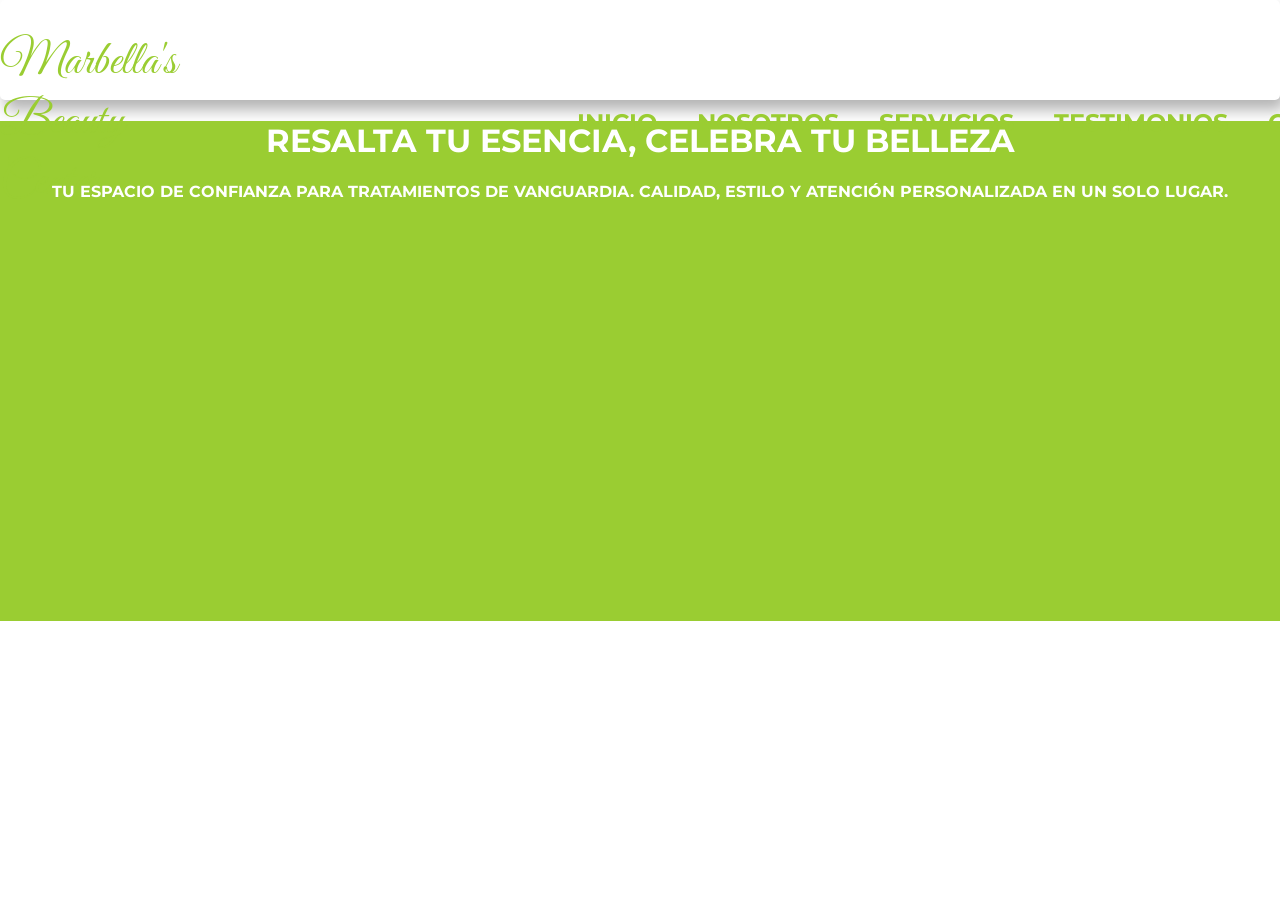
==== index.html @ 21dbbc2d "Toda la carpeta" ====
<!DOCTYPE html>
<html lang="en">

<head>
    <meta charset="UTF-8">
    <meta name="viewport" content="width=device-width, initial-scale=1.0">
    <title>Document</title>
    <link rel="stylesheet" href="style.css">
    <link rel="stylesheet" href="https://cdnjs.cloudflare.com/ajax/libs/font-awesome/6.5.0/css/all.min.css">
    <link href="https://fonts.googleapis.com/css2?family=Great+Vibes&display=swap" rel="stylesheet">
    <link href="https://fonts.googleapis.com/css2?family=Grand+Hotel&family=Montserrat:wght@400;700&display=swap" rel="stylesheet">
</head>

<body>
    <header>
        <div class="encabezado">
            <h1 class="titulo"> Marbella's Beauty Center</h1>
        </div>
        <div class="Menu">
            <a href="index.html"><h2>Inicio</h2></a>
            <a href="nosotros.html"><h2>Nosotros</h2></a>
            <a href="servicios.html"><h2>Servicios</h2></a>
            <a href="testimonios.html"><h2>Testimonios</h2></a>
            <a href="contactanos.html"><h2>Contáctanos</h2> </a>
        </div>
    </header>

    <Main>
        <div class="info">
            <h1>Resalta tu esencia, celebra tu belleza</h1>
            <p>Tu espacio de confianza para tratamientos de vanguardia. 
            Calidad, estilo y atención personalizada en un solo lugar.</p>
        </div>
    </Main>

    <footer>

    </footer>
</body>

</html>
---- style.css ----
body{
    margin: 0;
}


header{
    background-color: white;
    height: 100px;
    width: auto;
    display: grid;
    grid-template-columns: auto auto;
    color: white;
    border-radius: 5px;
    box-shadow:5px 10px 15px rgba(0, 0, 0, 0.3);
}

.encabezado{
    display: grid;
    grid-template-columns: auto auto;
    align-items: center;
    justify-content: space-around;
    column-gap: 400px;
    row-gap: 25px;
}

a{
  text-decoration: none;
  color: rgb(154, 205, 50);
  font-weight: 700;

}

.Menu{
    display: grid;
    grid-template-columns: auto auto auto auto auto;
    justify-content: center;
    align-content: center;
    column-gap: 40px;
    row-gap: 10px;
    font-family: 'Montserrat', sans-serif;
    font-weight: 700;
    text-transform: uppercase;
}

.Menu h2:hover{
    background-color: #f0f2f5;
    border-radius: 50px;
}

.Menu h2:active{
    color: red;
}

.titulo {
    font-family: 'Great Vibes', cursive;
    font-size: 48px;
    font-weight: 400;
    color : rgb(154, 205, 50);
}

Main{
    font-family: 'Montserrat', sans-serif;
    font-weight: 700;
    text-transform: uppercase;
}

.info{
    background-color: rgb(154, 205, 50);
    height: 500px;
    color: white;
    text-align: center;

}

.contacto{
    display: grid;
    grid-template-columns: 1fr 1fr;
    justify-content: space-between;
    column-gap: 20px;
    padding: 150px;
}

.formulario{
    max-width: 700px;
    width: 100%;
    color:  rgb(105, 148, 19);
}

form{
    display: grid;
    width: 100%;
    row-gap: 20px;

}

button{
    background-color: rgb(6, 91, 209);
    color: white;
    border: none;
    border-radius: 5%;
    height: 50px;
    width: 100%;
}

textarea{
    border: 1px solid #999;
}

input, textarea{
  width: 100%;          
  border: none;          
  border-bottom: 1px solid #999; 
  padding: 10px 5px;
  font-size: 16px;
  outline: none;
  background: transparent;
}

.maps iframe{
    height: 100%;
    width: 100%;
}
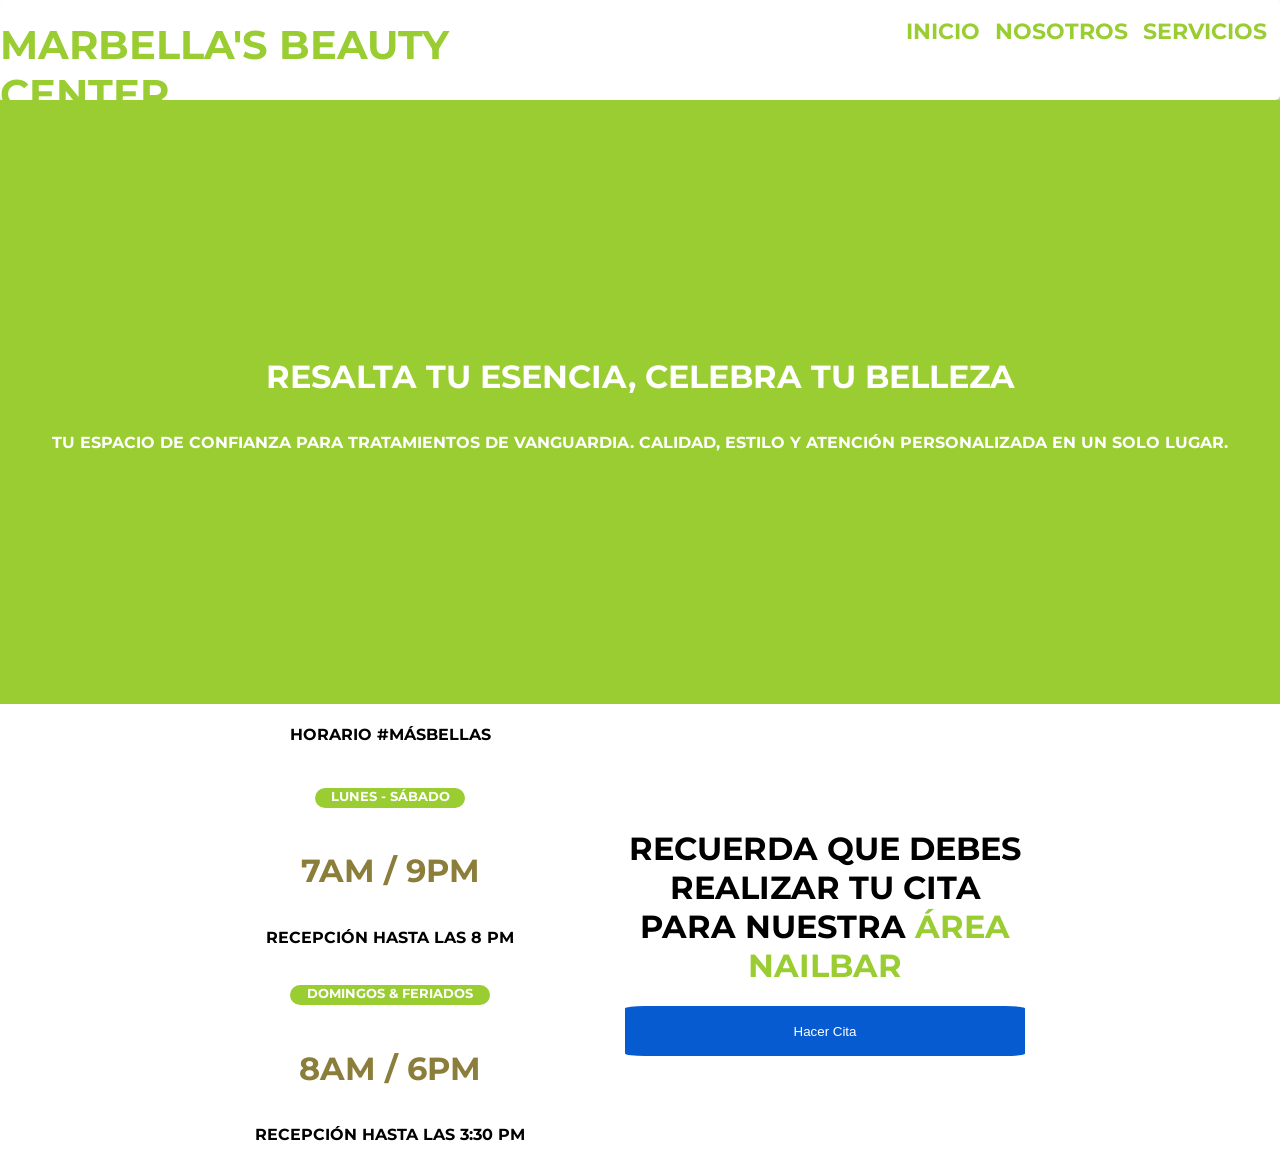
==== commit e2b53010: "Feat: módulo nosotros" ====
--- a/index.html
+++ b/index.html
@@ -8,7 +8,8 @@
     <link rel="stylesheet" href="style.css">
     <link rel="stylesheet" href="https://cdnjs.cloudflare.com/ajax/libs/font-awesome/6.5.0/css/all.min.css">
     <link href="https://fonts.googleapis.com/css2?family=Great+Vibes&display=swap" rel="stylesheet">
-    <link href="https://fonts.googleapis.com/css2?family=Grand+Hotel&family=Montserrat:wght@400;700&display=swap" rel="stylesheet">
+    <link href="https://fonts.googleapis.com/css2?family=Grand+Hotel&family=Montserrat:wght@400;700&display=swap"
+        rel="stylesheet">
 </head>
 
 <body>
@@ -17,19 +18,45 @@
             <h1 class="titulo"> Marbella's Beauty Center</h1>
         </div>
         <div class="Menu">
-            <a href="index.html"><h2>Inicio</h2></a>
-            <a href="nosotros.html"><h2>Nosotros</h2></a>
-            <a href="servicios.html"><h2>Servicios</h2></a>
-            <a href="testimonios.html"><h2>Testimonios</h2></a>
-            <a href="contactanos.html"><h2>Contáctanos</h2> </a>
+            <a href="index.html">
+                <h2>Inicio</h2>
+            </a>
+            <a href="nosotros.html">
+                <h2>Nosotros</h2>
+            </a>
+            <a href="servicios.html">
+                <h2>Servicios</h2>
+            </a>
+            <a href="testimonios.html">
+                <h2>Testimonios</h2>
+            </a>
+            <a href="contactanos.html">
+                <h2>Citas</h2>
+            </a>
         </div>
     </header>
 
-    <Main>
+    <Main class="inicio">
         <div class="info">
             <h1>Resalta tu esencia, celebra tu belleza</h1>
-            <p>Tu espacio de confianza para tratamientos de vanguardia. 
-            Calidad, estilo y atención personalizada en un solo lugar.</p>
+            <p>Tu espacio de confianza para tratamientos de vanguardia.
+                Calidad, estilo y atención personalizada en un solo lugar.</p>
+        </div>
+        <div class="citas">
+            <div class="horario">
+                <h4>Horario #másbellas</h4>
+                <h5>Lunes - Sábado</h5>
+                <h1>7am / 9pm</h1>
+                <p>Recepción hasta las 8 pm</p>
+                <h5 id="finSemana">Domingos & Feriados</h5>
+                <h1>8am / 6pm</h1>
+                <p>Recepción hasta las 3:30 pm</p>
+            </div>
+
+            <div class="nails">
+                <h1>Recuerda que debes realizar tu cita para nuestra <strong>área NailBar</strong></h1>
+                <button>Hacer Cita</button>
+            </div>
         </div>
     </Main>
 
--- a/style.css
+++ b/style.css
@@ -1,7 +1,9 @@
 body{
     margin: 0;
-}
-
+    font-family: 'Montserrat', sans-serif;
+    font-weight: 700;
+    text-transform: uppercase;
+}
 
 header{
     background-color: white;
@@ -23,23 +25,18 @@
     row-gap: 25px;
 }
 
-a{
+.Menu a{
   text-decoration: none;
   color: rgb(154, 205, 50);
   font-weight: 700;
-
+  font-size: 0.9rem;
 }
 
 .Menu{
-    display: grid;
-    grid-template-columns: auto auto auto auto auto;
+    display: flex;
+    flex-wrap: wrap;
     justify-content: center;
-    align-content: center;
-    column-gap: 40px;
-    row-gap: 10px;
-    font-family: 'Montserrat', sans-serif;
-    font-weight: 700;
-    text-transform: uppercase;
+    gap: 15px;
 }
 
 .Menu h2:hover{
@@ -52,32 +49,37 @@
 }
 
 .titulo {
-    font-family: 'Great Vibes', cursive;
-    font-size: 48px;
-    font-weight: 400;
+    font-size: 2.5rem;
+    margin: 0;
     color : rgb(154, 205, 50);
 }
 
-Main{
-    font-family: 'Montserrat', sans-serif;
+.inicio{
     font-weight: 700;
     text-transform: uppercase;
 }
 
 .info{
     background-color: rgb(154, 205, 50);
-    height: 500px;
+    min-height: 60vh;
     color: white;
     text-align: center;
-
+    display: flex;
+    flex-direction: column;
+    justify-content: center;
+    align-items: center;
+    padding: 2rem;
 }
 
 .contacto{
     display: grid;
     grid-template-columns: 1fr 1fr;
-    justify-content: space-between;
+    gap: 2rem;
+    padding: 2rem;
     column-gap: 20px;
     padding: 150px;
+    max-width: 1200px;
+    margin: 0 auto;
 }
 
 .formulario{
@@ -121,4 +123,108 @@
     width: 100%;
 }
 
-
+footer{
+    background-color: rgb(154, 205, 50);
+    width: auto;
+}
+
+.horario h5, #finSemana{
+    background-color:  rgb(154, 205, 50);
+    color: white;
+    width: 150px;
+    height: 20px;
+    border-radius: 10px;
+    text-align: center;
+}
+
+.horario h1{
+    color: rgb(139, 125, 58);
+}
+
+#finSemana{
+    width: 200px;
+}
+
+.horario{
+    display: flex;
+    flex-direction: column;
+    align-items: center;
+}
+
+.nails strong{
+    color: rgb(154, 205, 50);
+}
+
+.nails {
+    max-width: 400px;
+    text-align: center;
+    align-content: center;
+}
+
+.citas{
+    display: grid;
+    grid-template-columns: auto auto;
+    gap: 100px;
+    justify-content: center;
+    align-items: center;
+}
+
+
+@media (max-width: 768px) {
+    
+    header {
+        height: auto;
+        display: flex;
+        flex-direction: column;
+        padding: 20px 10px;
+    }
+
+    .encabezado {
+        display: flex;        
+        flex-direction: column; 
+        align-items: center;    
+        justify-content: center;
+        column-gap: 0;          
+        text-align: center;
+        width: 100%;
+    }
+
+    .titulo {
+        font-size: 1.8rem;     
+        margin: 10px 0;
+    }
+
+    .Menu {
+        display: flex;
+        flex-wrap: wrap; 
+        justify-content: center;
+        column-gap: 15px;
+        row-gap: 10px;
+    }
+
+    .Menu h2 {
+        font-size: 14px; 
+    }
+
+    .info {
+        height: auto; 
+        padding: 60px 20px;
+    }
+
+    .contacto {
+        grid-template-columns: 1fr; 
+        padding: 40px 20px; 
+    }
+
+    .formulario {
+        max-width: 100%;
+    }
+
+    .maps {
+        height: 300px; 
+    }
+
+    .maps iframe {
+        height: 100%;
+    }
+}
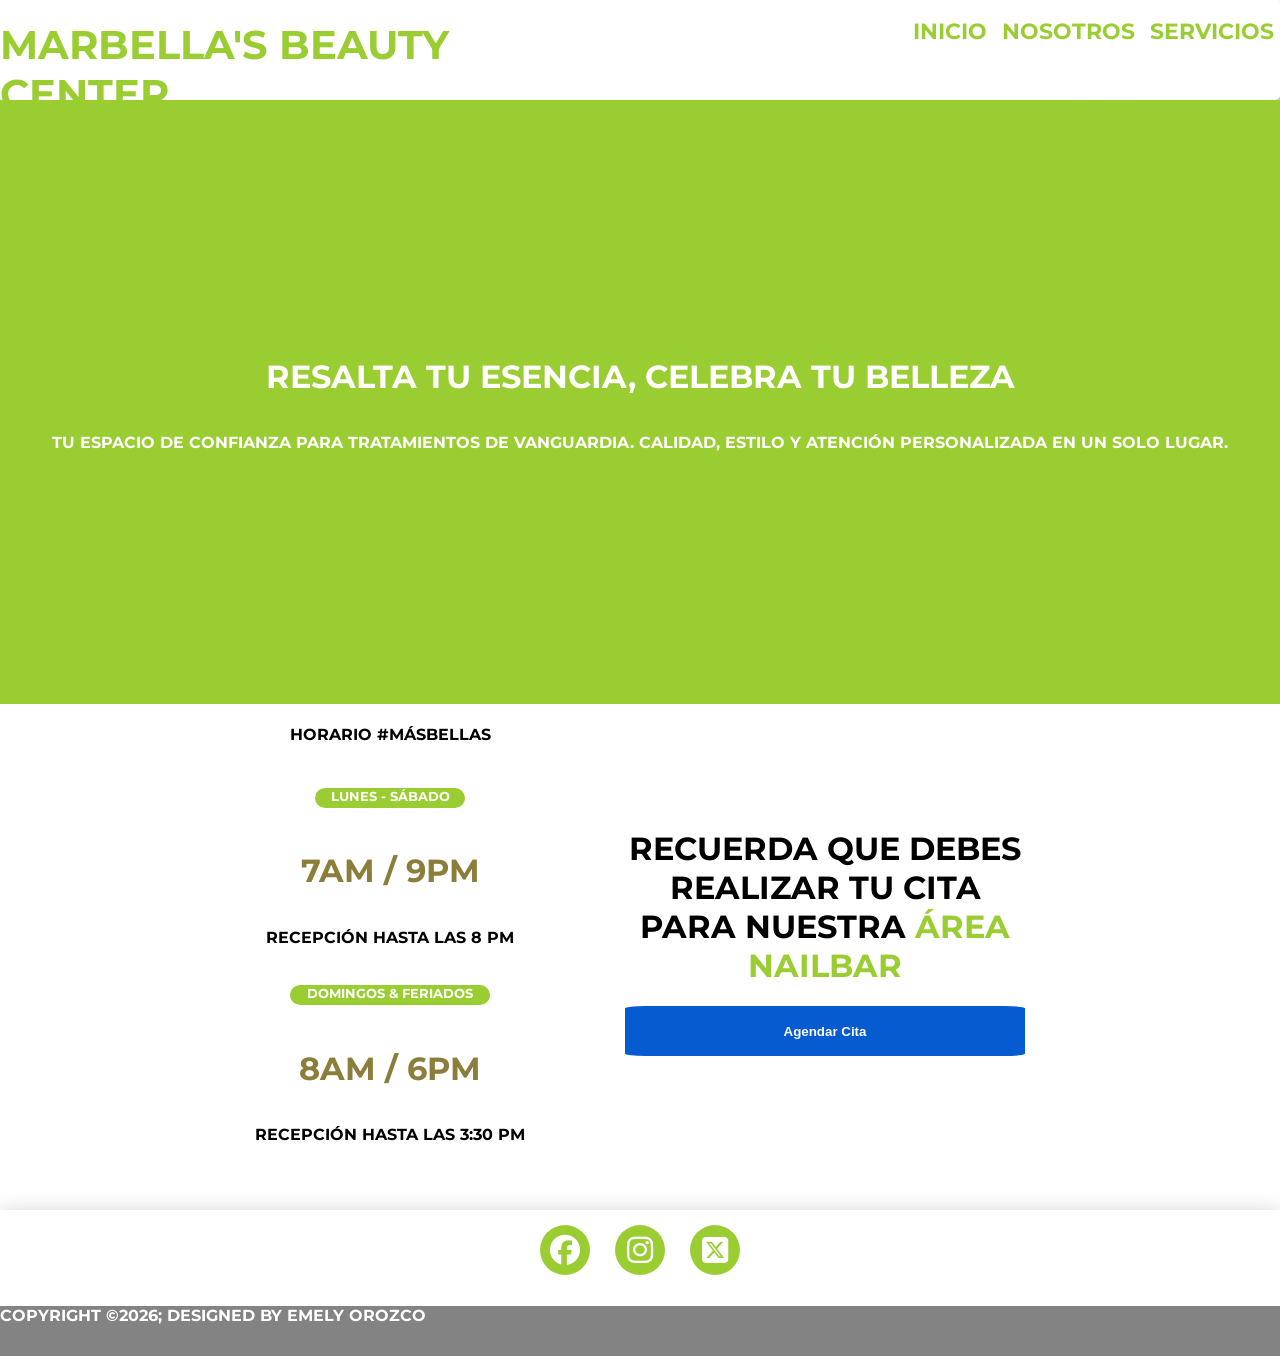
==== commit 6eca4956: "Feat: footer" ====
--- a/index.html
+++ b/index.html
@@ -10,6 +10,7 @@
     <link href="https://fonts.googleapis.com/css2?family=Great+Vibes&display=swap" rel="stylesheet">
     <link href="https://fonts.googleapis.com/css2?family=Grand+Hotel&family=Montserrat:wght@400;700&display=swap"
         rel="stylesheet">
+    <link rel="stylesheet" href="https://cdnjs.cloudflare.com/ajax/libs/font-awesome/6.5.0/css/all.min.css">
 </head>
 
 <body>
@@ -26,9 +27,6 @@
             </a>
             <a href="servicios.html">
                 <h2>Servicios</h2>
-            </a>
-            <a href="testimonios.html">
-                <h2>Testimonios</h2>
             </a>
             <a href="contactanos.html">
                 <h2>Citas</h2>
@@ -55,13 +53,22 @@
 
             <div class="nails">
                 <h1>Recuerda que debes realizar tu cita para nuestra <strong>área NailBar</strong></h1>
-                <button>Hacer Cita</button>
+                <button>Agendar Cita</button>
             </div>
         </div>
     </Main>
 
     <footer>
-
+       <div class="foot">
+            <i class="fa-brands fa-facebook" style="color: white; font-size: 30px;"></i>
+            <i class="fa-brands fa-instagram" style="color: white; font-size: 30px;"></i>
+            <i class="fa-brands fa-square-x-twitter" style="color: white; font-size: 30px;"></i>
+        </div>
+        <div class="copyright">
+            <p>
+                Copyright ©2026; Designed by Emely Orozco
+            </p>
+        </div>
     </footer>
 </body>
 
--- a/style.css
+++ b/style.css
@@ -102,6 +102,14 @@
     border-radius: 5%;
     height: 50px;
     width: 100%;
+    font-weight: 600;
+}
+
+button:hover{
+    background-color: rgb(2, 107, 255);
+    transform: scale(1.25);
+    box-shadow: 0 10px 20px rgba(0,0,0,0.3);
+    border-radius: 0%;
 }
 
 textarea{
@@ -126,6 +134,7 @@
 footer{
     background-color: rgb(154, 205, 50);
     width: auto;
+    margin-top: 50px;
 }
 
 .horario h5, #finSemana{
@@ -168,6 +177,44 @@
     justify-content: center;
     align-items: center;
 }
+
+footer{
+    box-shadow: 0 10px 25px rgba(0, 0, 0, 0.4);
+    background-color: white;
+    width: auto;
+}
+
+.foot i{
+   display: grid;
+    place-items: center;
+    background-color: rgb(154, 205, 50);
+    border-radius: 50%;
+    width: 50px;
+    height: 50px;
+}
+
+.foot i:hover{
+    transform: scale(1.25);
+    box-shadow: 0 10px 20px rgba(0,0,0,0.3);
+}
+
+.copyright{
+    height: 50px;
+    background-color: rgb(131, 131, 131);
+    color: white;
+    justify-items: center;
+}
+
+
+.foot{
+    display: grid;
+    grid-template-columns: auto auto auto;
+    justify-content: center;
+    align-content: center;
+    column-gap: 25px;
+    padding: 15px;
+}
+
 
 
 @media (max-width: 768px) {
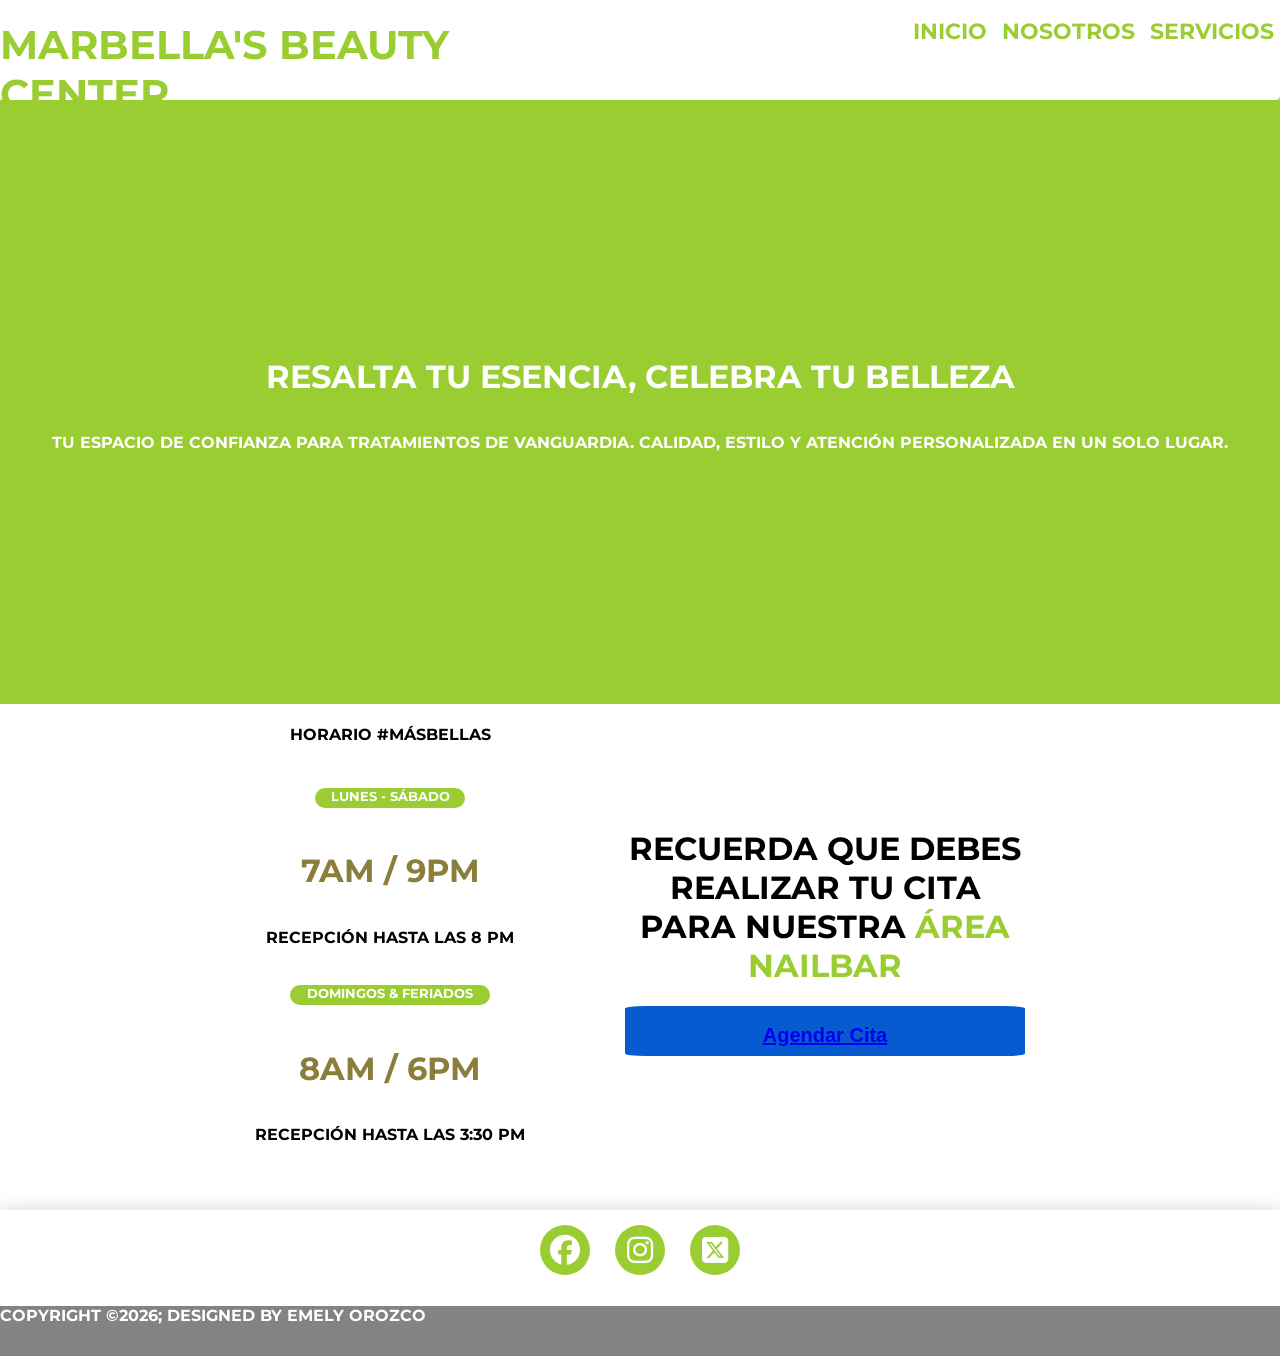
==== commit 3bc5fda9: "Update index.html" ====
--- a/index.html
+++ b/index.html
@@ -53,7 +53,8 @@
 
             <div class="nails">
                 <h1>Recuerda que debes realizar tu cita para nuestra <strong>área NailBar</strong></h1>
-                <button>Agendar Cita</button>
+                <button><a href="contactanos.html"><h2>Agendar Cita</h2>
+            </a></button>
             </div>
         </div>
     </Main>
@@ -72,4 +73,4 @@
     </footer>
 </body>
 
-</html>+</html>
--- a/style.css
+++ b/style.css
@@ -3,6 +3,7 @@
     font-family: 'Montserrat', sans-serif;
     font-weight: 700;
     text-transform: uppercase;
+    overflow-x: hidden;
 }
 
 header{
@@ -215,7 +216,86 @@
     padding: 15px;
 }
 
-
+.container{
+    display: grid;
+    grid-template-columns: auto auto auto;
+    justify-content: center;
+    align-content: center;
+    column-gap: 40px;
+    row-gap: 40px;
+    padding: 100px;
+}
+
+.caja{
+  background-color: #ececec; 
+  border-radius: 10px; 
+  padding: 20px;
+  box-shadow: 0 4px 8px rgba(0, 0, 0, 0.1); 
+  text-align: center; 
+}
+
+.img2{
+    background-color: #999;
+    height: 300px;
+    width: auto;
+}
+
+.caja:hover{
+    transform: scale(1.1);
+    box-shadow: 0 10px 20px rgba(0,0,0,0.3);
+}
+
+.circulo {
+    width: 50px;
+    height: 50px;
+    background-color: red;
+    color: white;
+    border-radius: 50%;
+    display: flex;
+    align-items: center;
+    justify-content: center;
+    font-size: 10px;
+    margin-left: auto; 
+    margin-right: -10px; 
+    margin-bottom: -40px;
+    position: relative;         
+    animation: nuevo 1.5s infinite;
+}
+
+@keyframes nuevo {
+    0% { transform: scale(1); }
+    50% { transform: scale(1.2); }
+    100% { transform: scale(1); }
+}
+
+.nosotros{
+    display: grid;
+    grid-template-columns: 1fr 1fr;
+    gap: 40px;
+    padding: 20px;
+}
+
+.imagenes{
+    display: flex;
+    flex-direction: column;
+    gap: 20px;
+}
+
+.imagenes img{
+    border-radius: 10px;
+}
+
+.historia p{
+    font-weight: normal;
+    text-align: justify;
+}
+
+.historia{
+    display: flex;
+    flex-direction: column;
+    justify-content: flex-start;
+    padding-top: 100px;
+}
 
 @media (max-width: 768px) {
     
@@ -274,4 +354,41 @@
     .maps iframe {
         height: 100%;
     }
+
+    .container {
+        grid-template-columns: 1fr; 
+        padding: 20px;
+        row-gap: 30px;
+    }
+
+    .caja:hover {
+        transform: scale(1.05); 
+    }
+
+    .nosotros {
+        display: flex;
+        flex-direction: column;
+        gap: 20px;
+        padding: 20px;
+    }
+
+    .historia {
+        padding-top: 20px; 
+        text-align: center;
+    }
+
+    .citas {
+        grid-template-columns: 1fr;
+        gap: 40px;
+    }
+ 
+    .foot {
+        grid-template-columns: repeat(3, auto);
+        gap: 15px;
+    }
+
+    .foot i {
+        width: 40px; 
+        height: 40px;
+    }
 }
